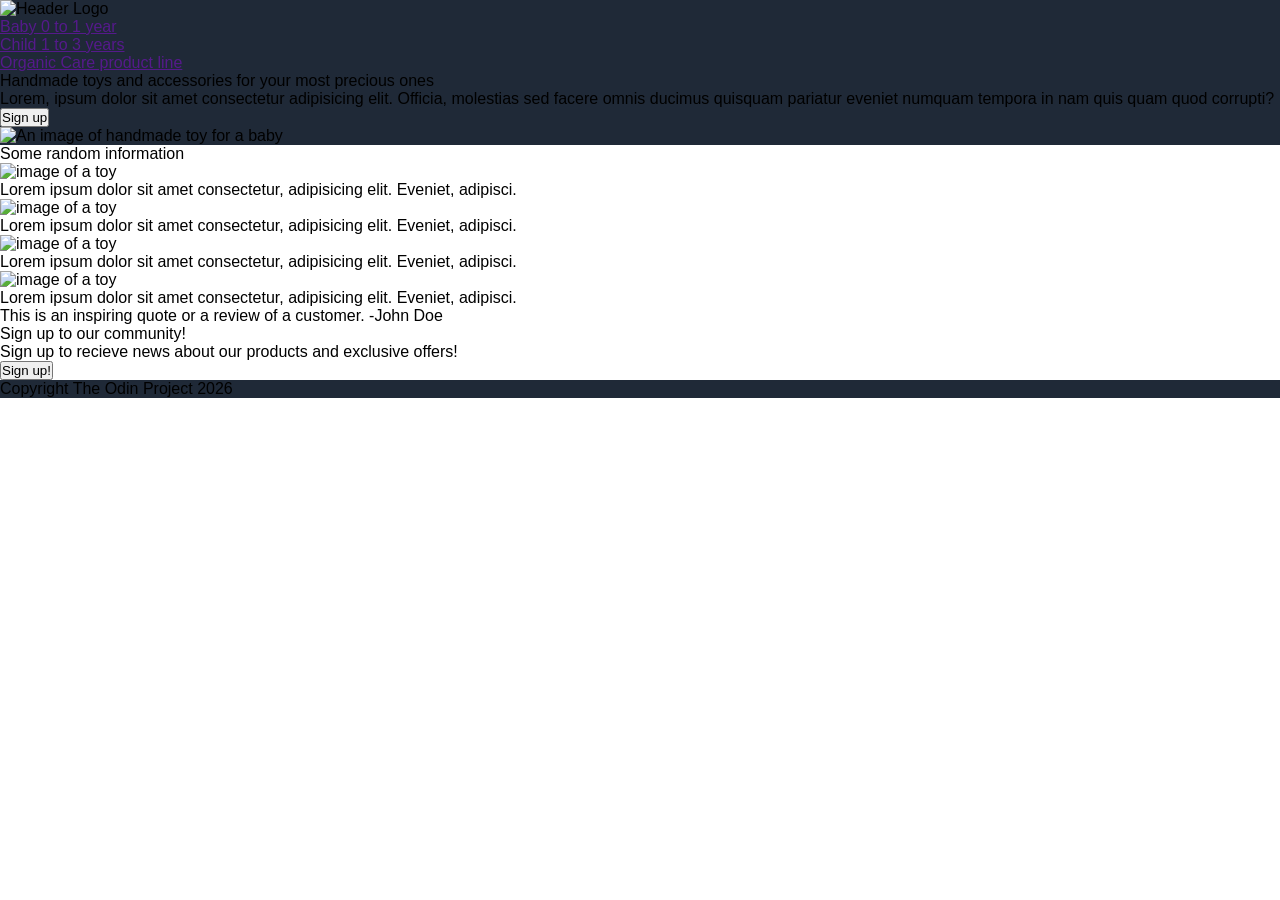
==== index.html @ a3c045b8 "Create first HTML draft and basic CSS." ====
<!DOCTYPE html>
<html lang="en">

<head>
    <meta charset="UTF-8">
    <meta name="viewport" content="width=device-width, initial-scale=1.0">
    <title>Landing Page</title>
    <link rel="stylesheet" href="styles.css">
</head>

<body>
    <div class="header">
        <img class="header-logo" src="" alt="Header Logo">
        <ul class="header-links">
            <li><a href="">Baby 0 to 1 year</a></li>
            <li><a href="">Child 1 to 3 years</a></li>
            <li><a href="">Organic Care product line</a></li>
        </ul>
    </div>

    <div class="top">
        <div class="title-content">
            <div class="main-title"> Handmade toys and accessories for your most precious ones</div>
            <div class="subtitle">Lorem, ipsum dolor sit amet consectetur adipisicing elit. Officia, molestias sed
                facere omnis ducimus quisquam pariatur eveniet numquam tempora in nam quis quam quod corrupti?</div>
            <button class="top-button">Sign up</button>
        </div>
        <div class="top-image">
            <img src="" alt="An image of handmade toy for a baby">
        </div>
    </div>

    <div class="top-middle">

        <div class="info">Some random information</div>
        <div class="card-container">

            <div class="card">
                <img src="" alt="image of a toy">
                <div class="text">Lorem ipsum dolor sit amet consectetur, adipisicing elit. Eveniet, adipisci.</div>
            </div>

            <div class="card">
                <img src="" alt="image of a toy">
                <div class="text">Lorem ipsum dolor sit amet consectetur, adipisicing elit. Eveniet, adipisci.</div>
            </div>

            <div class="card">
                <img src="" alt="image of a toy">
                <div class="text">Lorem ipsum dolor sit amet consectetur, adipisicing elit. Eveniet, adipisci.</div>
            </div>

            <div class="card">
                <img src="" alt="image of a toy">
                <div class="text">Lorem ipsum dolor sit amet consectetur, adipisicing elit. Eveniet, adipisci.</div>
            </div>
        </div>

    </div>

    <div class="bottom-middle">

        <div class="review">
            This is an inspiring quote or a review of a customer. <span>-John Doe</span>
        </div>

    </div>

    <div class="bottom">
        <div class="bottom-container">

            <div class="bottom-content">
                <div class="bottom-main">Sign up to our community!</div>
                <div class="bottom-sub">Sign up to recieve news about our products and exclusive offers!</div>
            </div>

            <div class="bottom-button">
                <button class="button">Sign up!</button>
            </div>

        </div>
    </div>

    <div class="footer">
        <div class="footer-text">Copyright The Odin Project 2026</div>
    </div>

</body>

</html>
---- styles.css ----
* {
    margin: 0;
    padding: 0;
    box-sizing: border-box;
}

body {
    font-family:'Roboto', sans-serif;
    display: flex;
    flex-direction: column;
}
.header,
.top,
.footer {
    background-color: #1F2937;
}
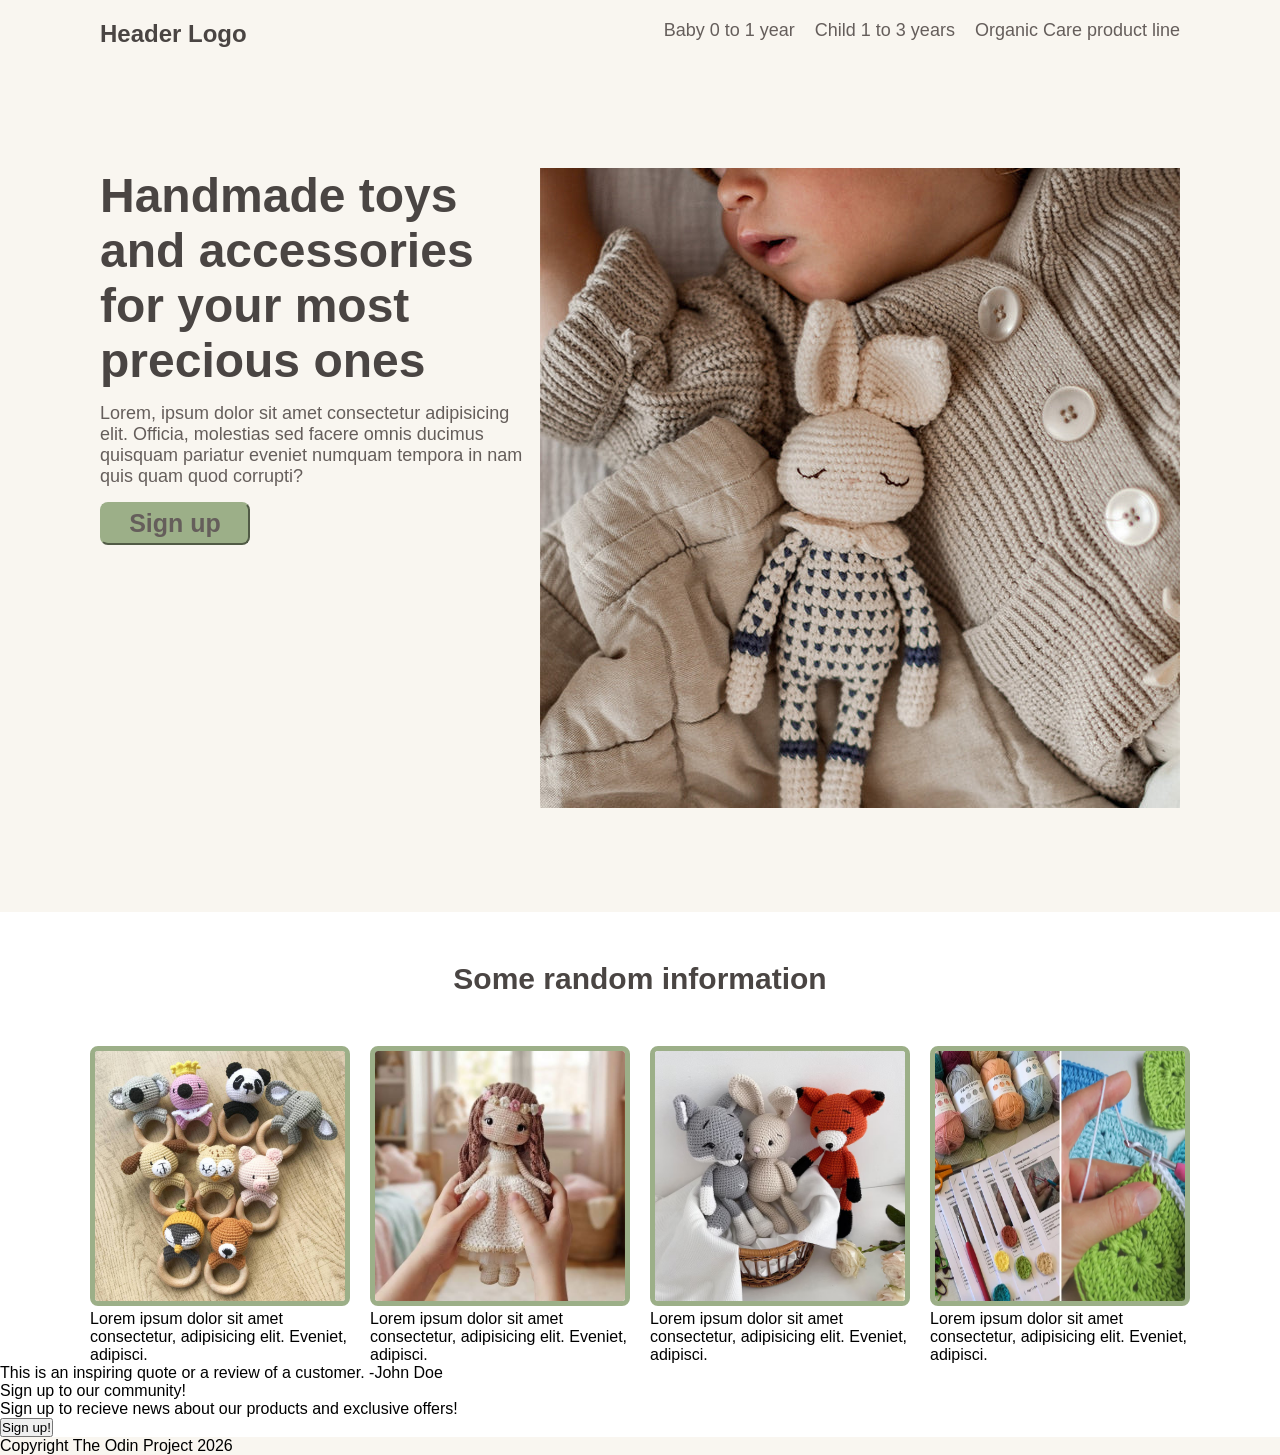
==== commit e1fc67fc: "Add CSS and img to header, top, top-bottom section" ====
--- a/index.html
+++ b/index.html
@@ -10,7 +10,7 @@
 
 <body>
     <div class="header">
-        <img class="header-logo" src="" alt="Header Logo">
+        <div class="logo">Header Logo</div>
         <ul class="header-links">
             <li><a href="">Baby 0 to 1 year</a></li>
             <li><a href="">Child 1 to 3 years</a></li>
@@ -26,7 +26,7 @@
             <button class="top-button">Sign up</button>
         </div>
         <div class="top-image">
-            <img src="" alt="An image of handmade toy for a baby">
+            <img src="./img/top-image.jpg" alt="An image of handmade toy for a baby">
         </div>
     </div>
 
@@ -36,22 +36,22 @@
         <div class="card-container">
 
             <div class="card">
-                <img src="" alt="image of a toy">
+                <img src="./img/crochet-rattles.jpg" alt="image of a crochet rattle">
                 <div class="text">Lorem ipsum dolor sit amet consectetur, adipisicing elit. Eveniet, adipisci.</div>
             </div>
 
             <div class="card">
-                <img src="" alt="image of a toy">
+                <img src="./img/amigurimi.jpeg" alt="image of an amirugumi">
                 <div class="text">Lorem ipsum dolor sit amet consectetur, adipisicing elit. Eveniet, adipisci.</div>
             </div>
 
             <div class="card">
-                <img src="" alt="image of a toy">
+                <img src="./img/crochet-toys.jpg" alt="image of some crochet toys">
                 <div class="text">Lorem ipsum dolor sit amet consectetur, adipisicing elit. Eveniet, adipisci.</div>
             </div>
 
             <div class="card">
-                <img src="" alt="image of a toy">
+                <img src="./img/learn-crochet.jpg" alt="image of a crochet course">
                 <div class="text">Lorem ipsum dolor sit amet consectetur, adipisicing elit. Eveniet, adipisci.</div>
             </div>
         </div>
--- a/styles.css
+++ b/styles.css
@@ -8,9 +8,110 @@
     font-family:'Roboto', sans-serif;
     display: flex;
     flex-direction: column;
+    min-height: 100vh;    /*Esto sirve para que la página siempre ocupe todo el alto*/
 }
+
 .header,
 .top,
 .footer {
-    background-color: #1F2937;
+    background-color: #F9F6F0;
+}
+
+.top,
+.top-middle,
+.bottom-middle,
+.bottom {
+
+    flex: 1;
+}
+
+.logo {
+    font-size: 24px;
+    color: #4A4543;
+    font-weight: 600;
+}
+
+a {
+    text-decoration: none;
+    font-size: 18px;
+    color: #655E5B;
+}
+
+li {
+    list-style: none;
+
+}
+
+.header {
+    display: flex;
+    padding: 20px 100px;
+}
+
+.header-links {
+    display: flex;
+    gap: 20px;
+    margin-left: auto;
+}
+
+.top {
+    display: flex;
+    justify-content: center;
+    padding: 100px;
+}
+
+.title-content {
+    display: flex;
+    flex-direction: column;
+    flex: 1;
+    gap: 15px;
+}
+
+.main-title {
+    font-size: 48px;
+    color: #4A4543;
+    font-weight: 900;
+}
+
+.subtitle {
+    font-size: 18px;
+    color: #655E5B
+}
+
+.top-button {
+    background-color: #9CAF88;
+    width: 150px;
+    color: #655E5B;
+    padding: 5px 10px;
+    border-radius: 8px;
+    border-color: #9CAF88;
+    font-weight: 600;
+    font-size: 25px;
+}
+
+.top-middle {
+    display: flex;
+    flex-direction: column;
+}
+
+.info {
+    display: flex;
+    justify-content: center;
+    padding: 50px;
+    font-size: 30px;
+    color: #4A4543;
+    font-weight: 600;
+}
+
+.card-container {
+    display: flex;
+    gap: 20px;
+    justify-content: center;
+    padding: 0 200px;
+}
+
+.card img {
+    width: 260px;
+    height: 260px;
+    border-radius: 8px;
+    border: 5px solid #9CAF88;
 }
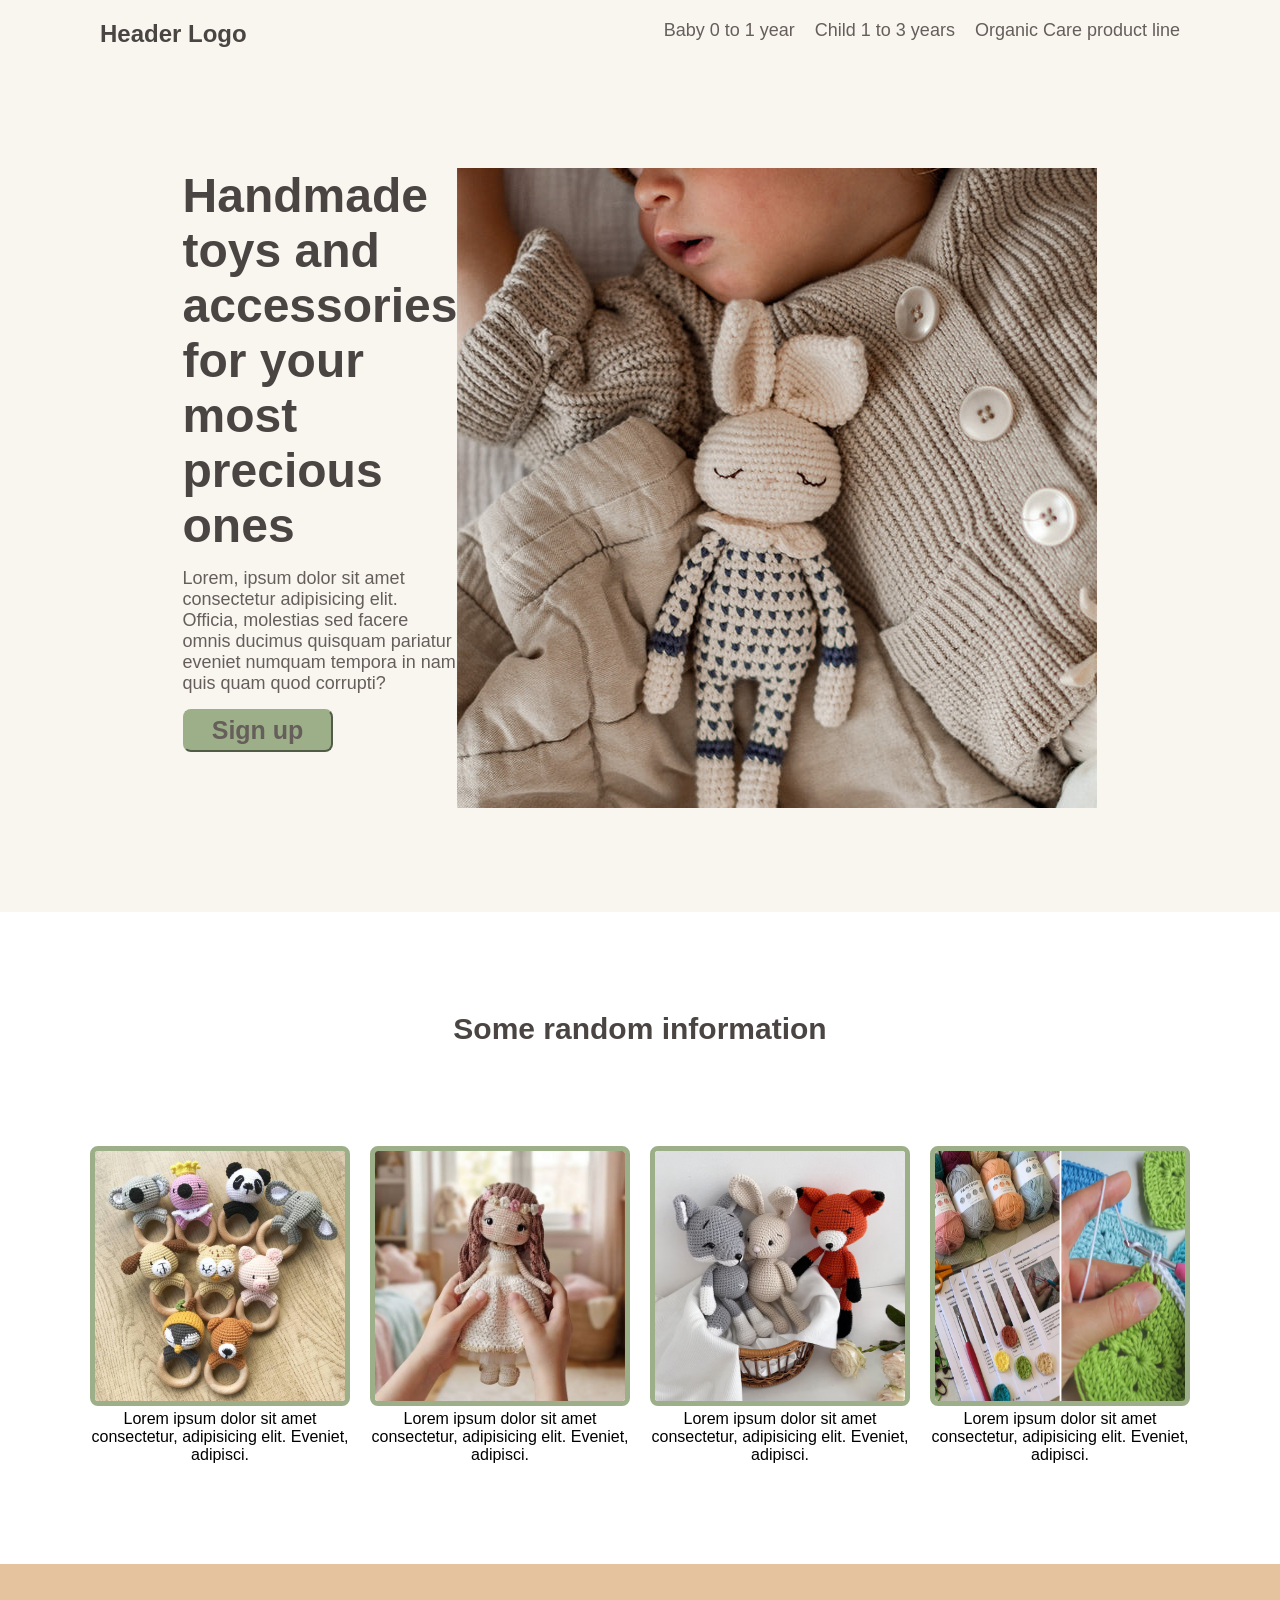
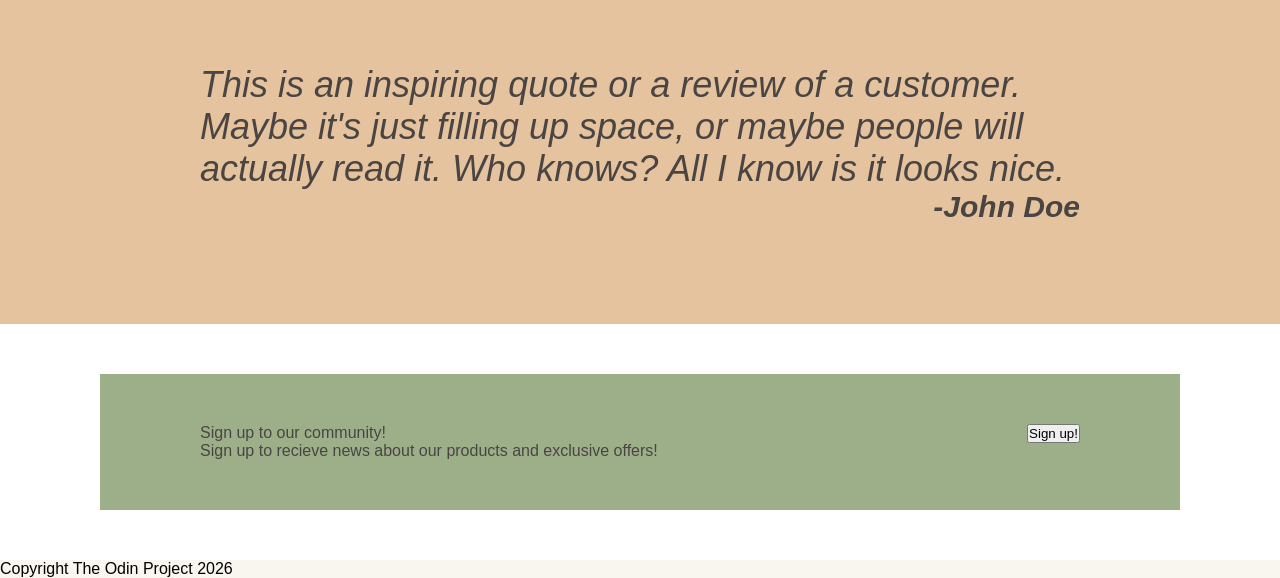
==== commit 40e80715: "Add CSS to the bottom section and minor changes." ====
--- a/index.html
+++ b/index.html
@@ -61,8 +61,10 @@
     <div class="bottom-middle">
 
         <div class="review">
-            This is an inspiring quote or a review of a customer. <span>-John Doe</span>
+            This is an inspiring quote or a review of a customer. Maybe it's just filling up space, or maybe people will
+            actually read it. Who knows? All I know is it looks nice.
         </div>
+        <div class="client">-John Doe</div>
 
     </div>
 
--- a/styles.css
+++ b/styles.css
@@ -15,14 +15,6 @@
 .top,
 .footer {
     background-color: #F9F6F0;
-}
-
-.top,
-.top-middle,
-.bottom-middle,
-.bottom {
-
-    flex: 1;
 }
 
 .logo {
@@ -56,7 +48,7 @@
 .top {
     display: flex;
     justify-content: center;
-    padding: 100px;
+    padding: 100px 200px;
 }
 
 .title-content {
@@ -91,12 +83,13 @@
 .top-middle {
     display: flex;
     flex-direction: column;
+    padding: 100px 200px;
 }
 
 .info {
     display: flex;
     justify-content: center;
-    padding: 50px;
+    padding: 0px 200px 100px 200px;
     font-size: 30px;
     color: #4A4543;
     font-weight: 600;
@@ -114,4 +107,43 @@
     height: 260px;
     border-radius: 8px;
     border: 5px solid #9CAF88;
-}+}
+
+.text {
+    text-align: center;
+    width: 260px;
+}
+
+.bottom-middle {
+    display: flex;
+    flex-direction: column;
+    background-color: #E5C39E;
+    color: #4A4543;
+    font-size: 36px;
+    font-style: italic;
+    font-weight: 300;
+    justify-content: center;
+    padding: 100px 200px;
+}
+
+.client {
+    margin-left: auto;
+    font-weight: 600;
+    font-size: 30px;
+}
+
+.bottom {
+    display: flex;
+    justify-content: space-around;
+    padding: 50px 100px;
+}
+
+.bottom-container {
+    display: flex;
+    justify-content:space-between;
+    background-color: #9CAF88;
+    gap: 200px;
+    padding: 50px 100px;
+    flex: auto;
+    color: #4A4543;
+}
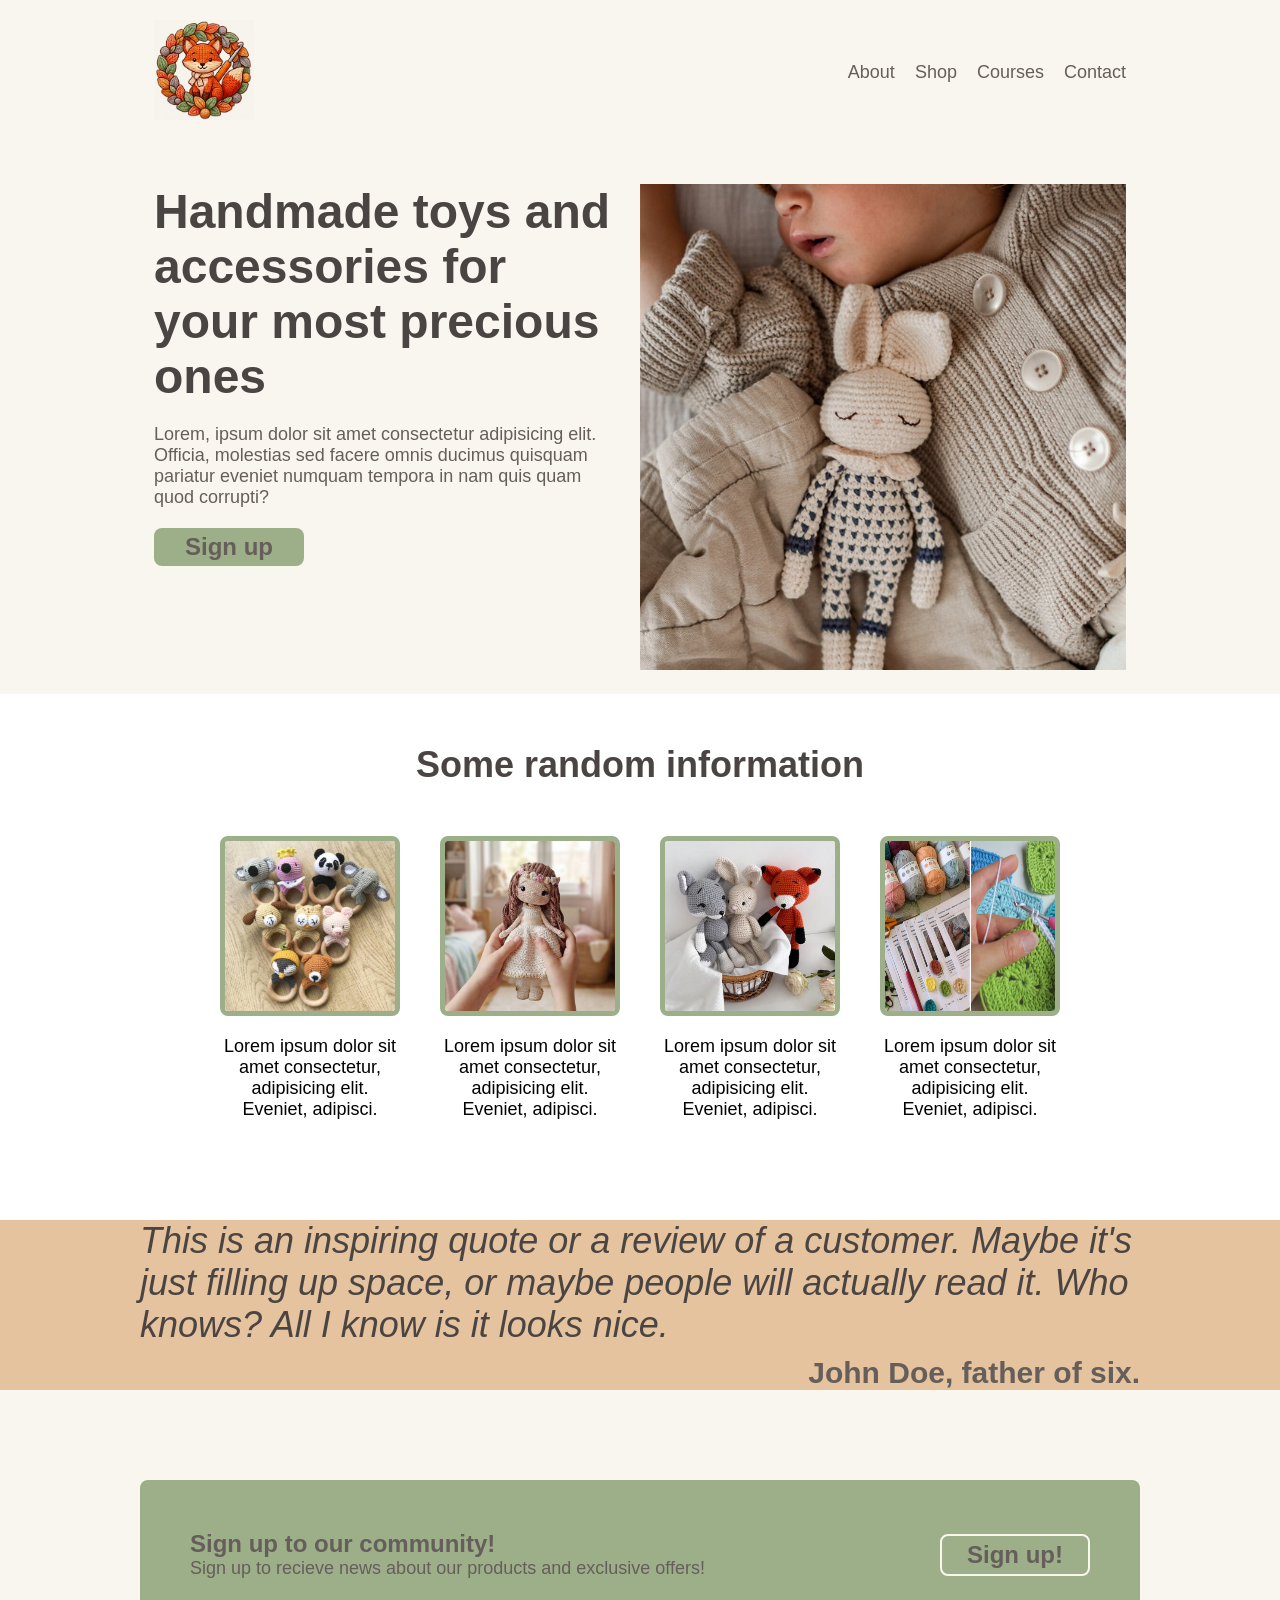
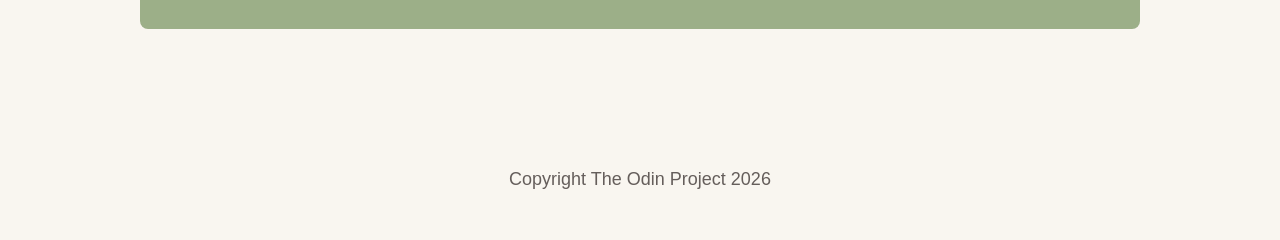
==== commit 5d79b0d8: "Improve HTML and CSS to be more responsive." ====
--- a/index.html
+++ b/index.html
@@ -10,23 +10,28 @@
 
 <body>
     <div class="header">
-        <div class="logo">Header Logo</div>
-        <ul class="header-links">
-            <li><a href="">Baby 0 to 1 year</a></li>
-            <li><a href="">Child 1 to 3 years</a></li>
-            <li><a href="">Organic Care product line</a></li>
-        </ul>
-    </div>
+        <div class="top-bar">
+            <div class="logo">
+                <img src="./img/Logo_sized.jpeg" alt="Logo" height="100px">
+            </div>
+            <ul class="header-links">
+                <li><a href="">About</a></li>
+                <li><a href="">Shop</a></li>
+                <li><a href="">Courses</a></li>
+                <li><a href="">Contact</a></li>
+            </ul>
+        </div>
 
-    <div class="top">
-        <div class="title-content">
-            <div class="main-title"> Handmade toys and accessories for your most precious ones</div>
-            <div class="subtitle">Lorem, ipsum dolor sit amet consectetur adipisicing elit. Officia, molestias sed
-                facere omnis ducimus quisquam pariatur eveniet numquam tempora in nam quis quam quod corrupti?</div>
-            <button class="top-button">Sign up</button>
-        </div>
-        <div class="top-image">
-            <img src="./img/top-image.jpg" alt="An image of handmade toy for a baby">
+        <div class="top">
+            <div class="title-content">
+                <h1> Handmade toys and accessories for your most precious ones</h1>
+                <p>Lorem, ipsum dolor sit amet consectetur adipisicing elit. Officia, molestias sed
+                    facere omnis ducimus quisquam pariatur eveniet numquam tempora in nam quis quam quod corrupti?</p>
+                <button class="top-button">Sign up</button>
+            </div>
+            <div class="top-image">
+                <img src="./img/top-image.jpg" alt="An image of handmade toy for a baby" width="450px">
+            </div>
         </div>
     </div>
 
@@ -59,13 +64,14 @@
     </div>
 
     <div class="bottom-middle">
-
-        <div class="review">
-            This is an inspiring quote or a review of a customer. Maybe it's just filling up space, or maybe people will
-            actually read it. Who knows? All I know is it looks nice.
+        <div class="review-placeholder">
+            <p class="review">
+                This is an inspiring quote or a review of a customer. Maybe it's just filling up space, or maybe people
+                will
+                actually read it. Who knows? All I know is it looks nice.
+            </p>
+            <p class="client" id="client">John Doe, father of six.</p>
         </div>
-        <div class="client">-John Doe</div>
-
     </div>
 
     <div class="bottom">
--- a/styles.css
+++ b/styles.css
@@ -5,10 +5,9 @@
 }
 
 body {
-    font-family:'Roboto', sans-serif;
-    display: flex;
-    flex-direction: column;
-    min-height: 100vh;    /*Esto sirve para que la página siempre ocupe todo el alto*/
+    font-family: 'Roboto', sans-serif;
+    min-height: 100vh;
+    /*Esto sirve para que la página siempre ocupe todo el alto*/
 }
 
 .header,
@@ -17,12 +16,6 @@
     background-color: #F9F6F0;
 }
 
-.logo {
-    font-size: 24px;
-    color: #4A4543;
-    font-weight: 600;
-}
-
 a {
     text-decoration: none;
     font-size: 18px;
@@ -34,39 +27,55 @@
 
 }
 
+/*Editar a partir de aquí, si no se quiere tocar la paleta de colores general*/
+
 .header {
     display: flex;
     padding: 20px 100px;
+    flex-direction: column;
+    align-items: center;
+}
+
+.top-bar {
+    display: flex;
+    justify-content: space-between;
+    align-items: center;
+    max-width: 1200px;
+    width: 90%;
+    margin-bottom: 60px;
 }
 
 .header-links {
     display: flex;
     gap: 20px;
-    margin-left: auto;
 }
 
 .top {
     display: flex;
-    justify-content: center;
-    padding: 100px 200px;
+    justify-content: space-around;
+    max-width: 1200px;
+    width: 90%;
+    gap: 20px;
 }
 
 .title-content {
     display: flex;
     flex-direction: column;
     flex: 1;
-    gap: 15px;
-}
-
-.main-title {
+    gap: 20px;
+    width: 50%;
+}
+
+h1 {
     font-size: 48px;
     color: #4A4543;
     font-weight: 900;
 }
 
-.subtitle {
+p {
     font-size: 18px;
     color: #655E5B
+    
 }
 
 .top-button {
@@ -75,75 +84,141 @@
     color: #655E5B;
     padding: 5px 10px;
     border-radius: 8px;
-    border-color: #9CAF88;
-    font-weight: 600;
-    font-size: 25px;
+    font-weight: 600;
+    font-size: 24px;
+    border: none;
+    box-shadow: none;
+    outline: none;
+}
+
+.top-image {
+    width: 50%;
+}
+
+.top-image img {
+    width: 100%;
 }
 
 .top-middle {
     display: flex;
     flex-direction: column;
-    padding: 100px 200px;
+    margin: 50px 0px 100px 0px;
+    align-items: center;
+    gap: 50px;
 }
 
 .info {
     display: flex;
     justify-content: center;
-    padding: 0px 200px 100px 200px;
-    font-size: 30px;
-    color: #4A4543;
-    font-weight: 600;
+    font-size: 36px;
+    color: #4A4543;
+    font-weight: 600;
+    max-width: 1000px;
+    width: 90%;
 }
 
 .card-container {
     display: flex;
-    gap: 20px;
+    gap: 40px;
     justify-content: center;
-    padding: 0 200px;
+    flex-wrap: wrap;
+    max-width: 1000px;
+    width: 90%;
+}
+
+.card {
+    display: flex;
+    flex-direction: column;
+    gap: 20px;
 }
 
 .card img {
-    width: 260px;
-    height: 260px;
+    width: 180px;
+    height: 180px;
     border-radius: 8px;
     border: 5px solid #9CAF88;
 }
 
 .text {
     text-align: center;
-    width: 260px;
+    width: 180px;
+    font-size: 18px;
 }
 
 .bottom-middle {
-    display: flex;
-    flex-direction: column;
+    
     background-color: #E5C39E;
+}
+
+.review-placeholder {
+    display: flex;
+    flex-direction: column;
+    max-width: 1000px;
+    margin: auto auto;
+    gap: 10px;
+
+}
+
+.review {
     color: #4A4543;
     font-size: 36px;
     font-style: italic;
     font-weight: 300;
-    justify-content: center;
-    padding: 100px 200px;
 }
 
 .client {
-    margin-left: auto;
     font-weight: 600;
     font-size: 30px;
+    text-align: right;
 }
 
 .bottom {
-    display: flex;
-    justify-content: space-around;
-    padding: 50px 100px;
+
+    padding: 90px 0px;
+    background-color: #F9F6F0;
 }
 
 .bottom-container {
     display: flex;
-    justify-content:space-between;
+    justify-content: space-between;
+    align-items: center;
     background-color: #9CAF88;
     gap: 200px;
+    padding: 50px;
+    flex: auto;
+    color: #4A4543;
+    max-width: 1000px;
+    margin: auto auto;
+    border-radius: 8px;
+}
+
+.bottom-main {
+    font-size: 24px;
+    font-weight: 600;
+    color: #655E5B;
+}
+
+.bottom-sub {
+    font-size: 18px;
+    color: #655E5B;
+}
+
+.bottom-button .button {
+    background-color: #9CAF88;
+    width: 150px;
+    color: #655E5B;
+    padding: 5px 10px;
+    border-radius: 8px;
+    border-color: #F9F6F0;
+    font-weight: 900;
+    font-size: 24px;
+    border-style: solid;
+}
+
+.footer {
+    display: flex;
     padding: 50px 100px;
-    flex: auto;
-    color: #4A4543;
-}
+    justify-content: center;
+    color: #655E5B;
+    font-size: 18px;
+}
